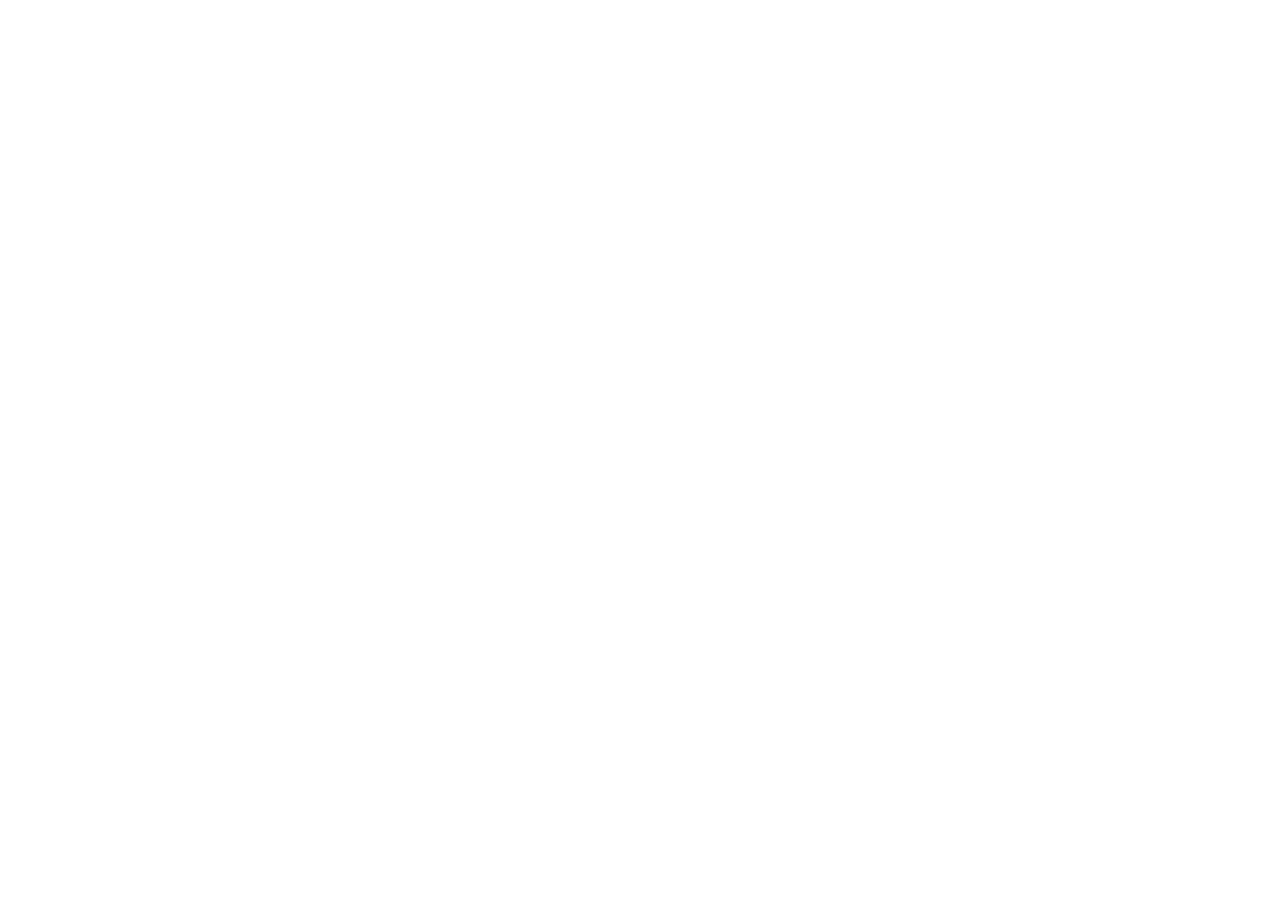
==== index.html @ f5712f43 "arquivo html criado" ====
<!DOCTYPE html>
<html lang="pt-br">
<head>
    <meta charset="UTF-8">
    <meta name="viewport" content="width=device-width, initial-scale=1.0">
    <link rel="shortcut icon" href="favicon.ico" type="image/x-icon">
    <title>Redes Sociais</title>
</head>
<body>
    
</body>
</html>
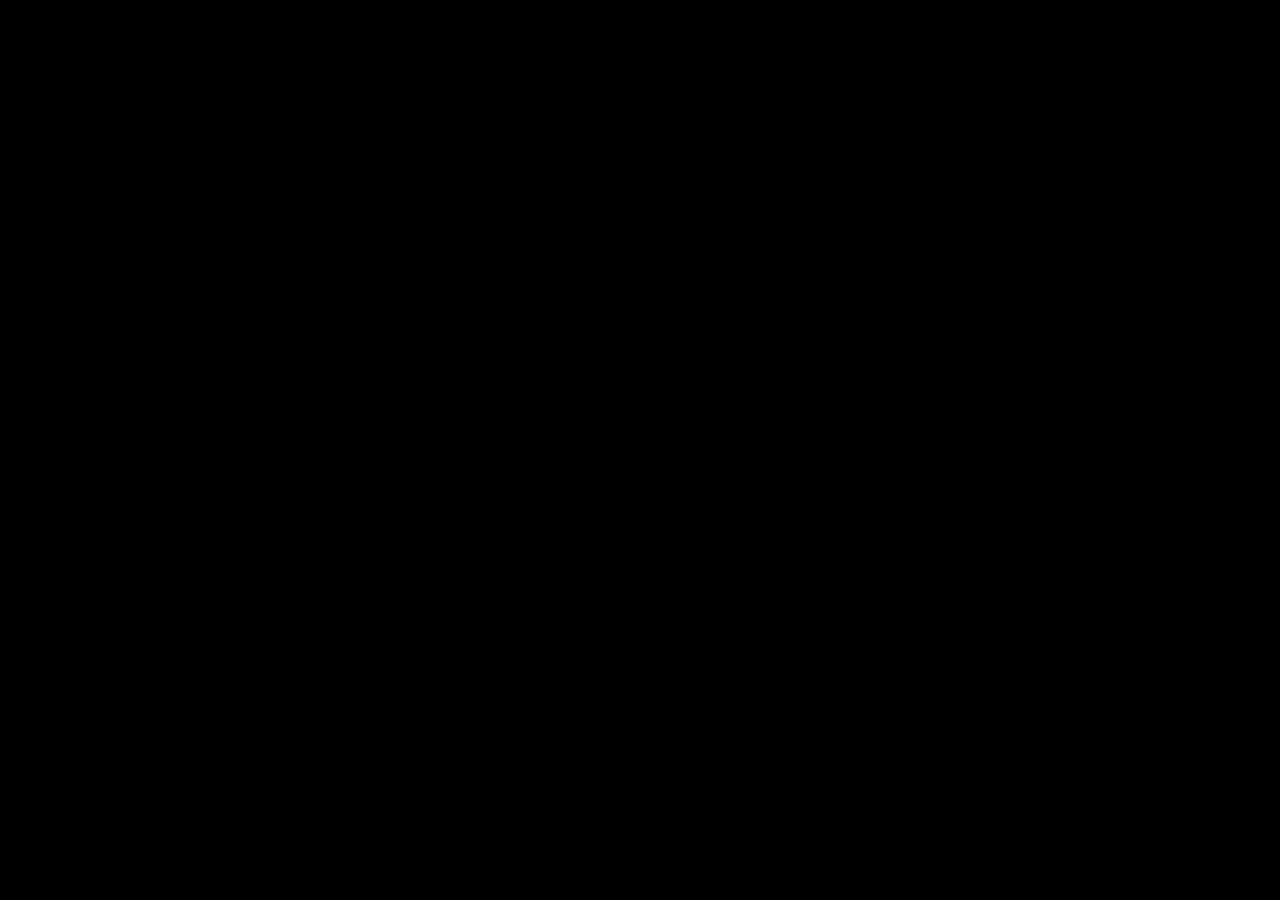
==== commit 8074d013: "realizada divisões dos conteudos" ====
--- a/index.html
+++ b/index.html
@@ -4,9 +4,17 @@
     <meta charset="UTF-8">
     <meta name="viewport" content="width=device-width, initial-scale=1.0">
     <link rel="shortcut icon" href="favicon.ico" type="image/x-icon">
+    <link rel="stylesheet" href="./styles/style.css">
     <title>Redes Sociais</title>
 </head>
 <body>
-    
+    <main>
+        <section id="telefone">
+
+        </section>
+        <section id="redes-sociais">
+
+        </section>
+    </main>
 </body>
 </html>--- a/styles/style.css
+++ b/styles/style.css
@@ -0,0 +1,34 @@
+@charset "UTF-8";
+
+* {
+  padding: 0;
+  margin: 0;
+  font-family: Arial, Helvetica, sans-serif;
+}
+
+html body {
+  height: 100vh;
+  width: 100vw;
+  background-color: black;
+}
+
+body{
+    background: url("../img/fundo-madeira.jpg") no-repeat top center;
+    background-size: cover;
+    background-attachment: fixed;
+}
+
+main {
+  height: 100vh;
+  position: relative;
+}
+
+#telefone {
+  position: absolute;
+  top: 50%;
+  left: 50%;
+  transform: translate(-50%, -50%);
+  height: 627px;
+  width: 311px;
+  background: url("../img/frame-iphone.png") no-repeat;
+}
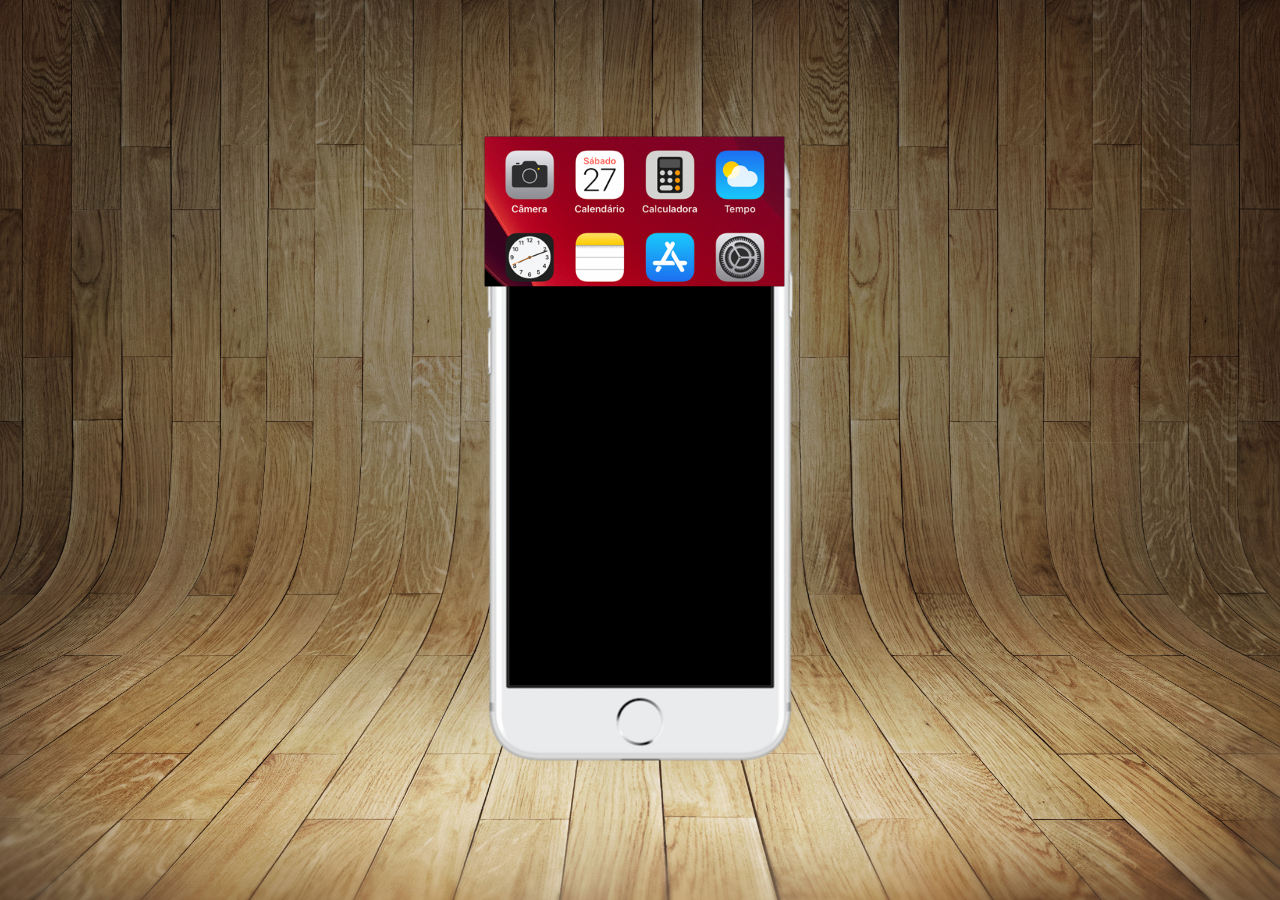
==== commit 5a78d954: "utilizado iframe para carregar a tela home" ====
--- a/index.html
+++ b/index.html
@@ -10,7 +10,7 @@
 <body>
     <main>
         <section id="telefone">
-
+            <iframe src="home.html" name="tela" id="tela" frameborder="0"></iframe>
         </section>
         <section id="redes-sociais">
 
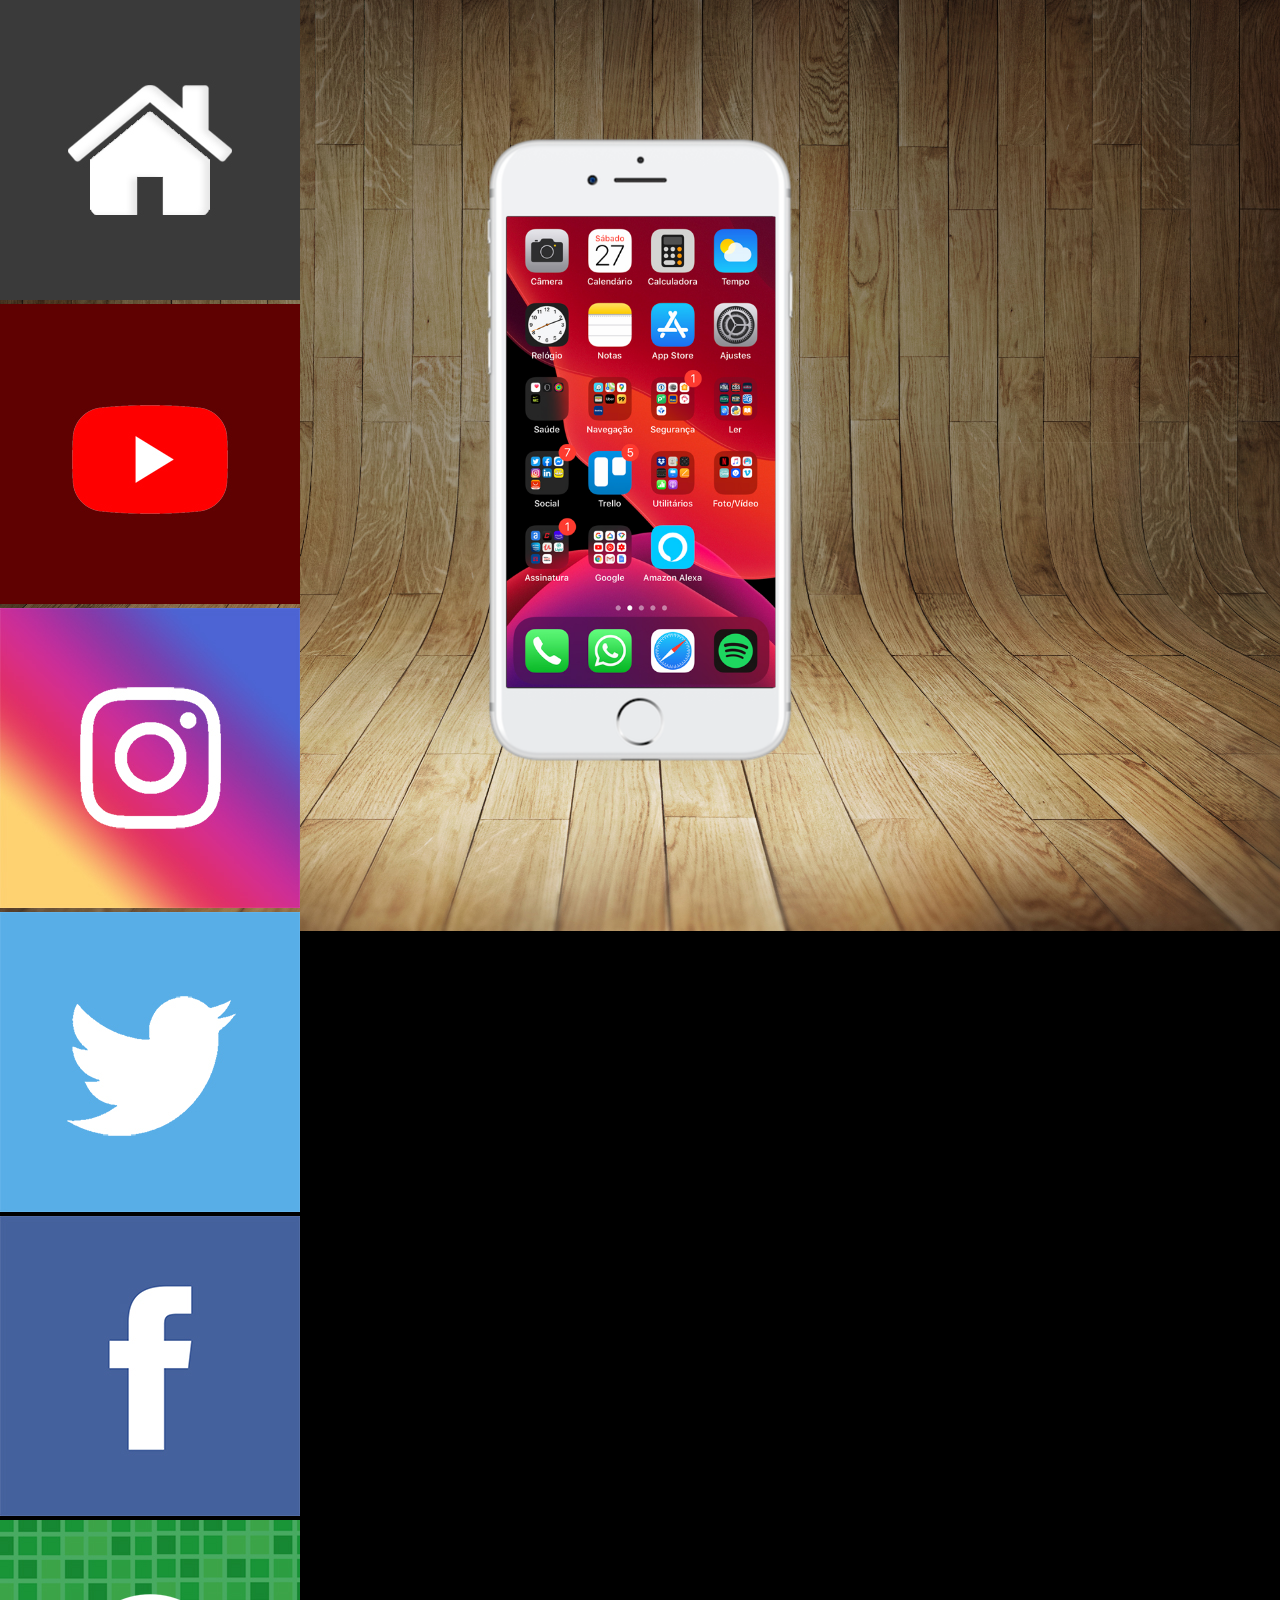
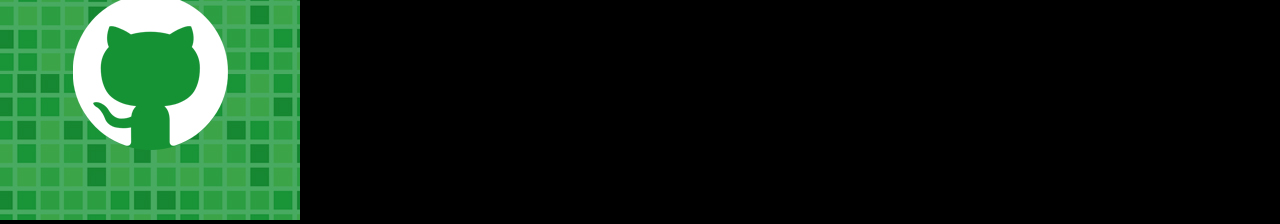
==== commit 95bee7a6: "adicionado os botões" ====
--- a/index.html
+++ b/index.html
@@ -10,10 +10,17 @@
 <body>
     <main>
         <section id="telefone">
-            <iframe src="home.html" name="tela" id="tela" frameborder="0"></iframe>
+            <iframe src="home.html" name="tela" id="tela" frameborder="0">
+                Seu navegador não é compativel com iframe
+            </iframe>
         </section>
         <section id="redes-sociais">
-
+            <a href="#" target="tela"><img src="img/logo-home.jpg" alt="logo-home"></a><br>
+            <a href="#" target="tela"><img src="img/logo-youtube.jpg" alt="logo-youtube"></a><br>
+            <a href="#" target="tela"><img src="img/logo-instagram.jpg" alt="logo-instagram"></a><br>
+            <a href="#" target="tela"><img src="img/logo-twitter.jpg" alt="logo-twitter"></a><br>
+            <a href="#" target="tela"><img src="img/logo-facebook.jpg" alt="logo-facebook"></a><br>
+            <a href="#" target="tela"><img src="img/logo-github.jpg" alt="logo-github"></a>
         </section>
     </main>
 </body>
--- a/styles/style.css
+++ b/styles/style.css
@@ -1,8 +1,8 @@
 @charset "UTF-8";
 
 * {
-  padding: 0;
-  margin: 0;
+  padding: 0px;
+  margin: 0px;
   font-family: Arial, Helvetica, sans-serif;
 }
 
@@ -32,3 +32,11 @@
   width: 311px;
   background: url("../img/frame-iphone.png") no-repeat;
 }
+
+#tela {
+  position: relative;
+  top: 80px;
+  left: 22px;
+  width: 269px;
+  height: 471px;
+}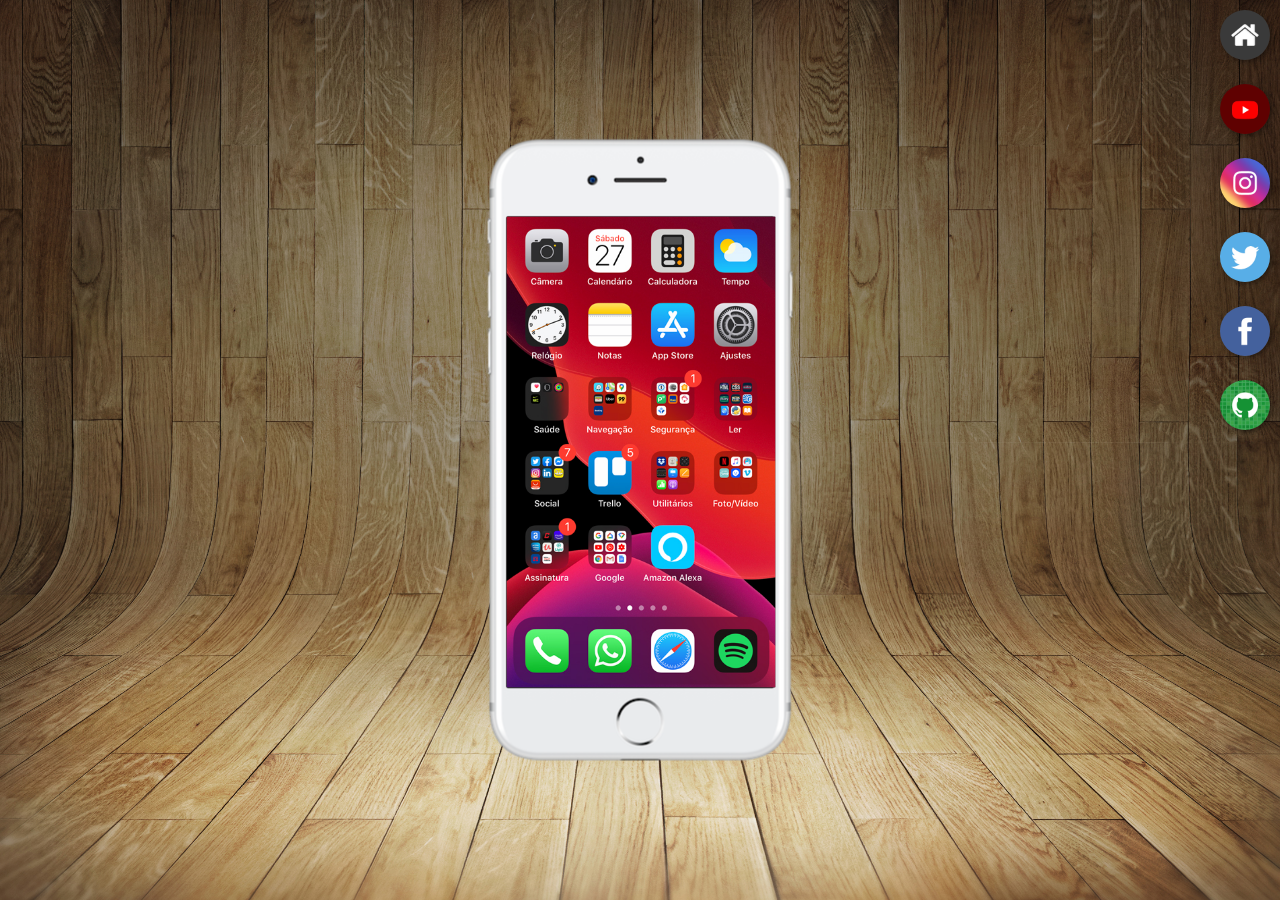
==== commit 6f55856b: "linkado cada pagina" ====
--- a/index.html
+++ b/index.html
@@ -15,12 +15,12 @@
             </iframe>
         </section>
         <section id="redes-sociais">
-            <a href="#" target="tela"><img src="img/logo-home.jpg" alt="logo-home"></a><br>
-            <a href="#" target="tela"><img src="img/logo-youtube.jpg" alt="logo-youtube"></a><br>
-            <a href="#" target="tela"><img src="img/logo-instagram.jpg" alt="logo-instagram"></a><br>
-            <a href="#" target="tela"><img src="img/logo-twitter.jpg" alt="logo-twitter"></a><br>
-            <a href="#" target="tela"><img src="img/logo-facebook.jpg" alt="logo-facebook"></a><br>
-            <a href="#" target="tela"><img src="img/logo-github.jpg" alt="logo-github"></a>
+            <a href="home.html" target="tela"><img src="img/logo-home.jpg" alt="logo-home"></a><br>
+            <a href="youtube.html" target="tela"><img src="img/logo-youtube.jpg" alt="logo-youtube"></a><br>
+            <a href="insta.html" target="tela"><img src="img/logo-instagram.jpg" alt="logo-instagram"></a><br>
+            <a href="twitter.html" target="tela"><img src="img/logo-twitter.jpg" alt="logo-twitter"></a><br>
+            <a href="face.html" target="tela"><img src="img/logo-facebook.jpg" alt="logo-facebook"></a><br>
+            <a href="github.html" target="tela"><img src="img/logo-github.jpg" alt="logo-github"></a>
         </section>
     </main>
 </body>
--- a/styles/style.css
+++ b/styles/style.css
@@ -12,10 +12,10 @@
   background-color: black;
 }
 
-body{
-    background: url("../img/fundo-madeira.jpg") no-repeat top center;
-    background-size: cover;
-    background-attachment: fixed;
+body {
+  background: url("../img/fundo-madeira.jpg") no-repeat top center;
+  background-size: cover;
+  background-attachment: fixed;
 }
 
 main {
@@ -39,4 +39,24 @@
   left: 22px;
   width: 269px;
   height: 471px;
+}
+
+#redes-sociais {
+  text-align: right;
+  
+}
+
+#redes-sociais img {
+  width: 50px;
+  margin: 10px;
+  border-radius: 50%;
+  box-shadow: 2px 2px 5px rgba(0, 0, 0, 0.4);
+  box-sizing: border-box;
+}
+
+#redes-sociais img:hover{
+  border: 2px solid rgba(255, 255, 255, 0.637);
+  box-shadow: 5px 5px 10px rgba(0, 0, 0, 0.623);
+  transition: transform .3s;
+
 }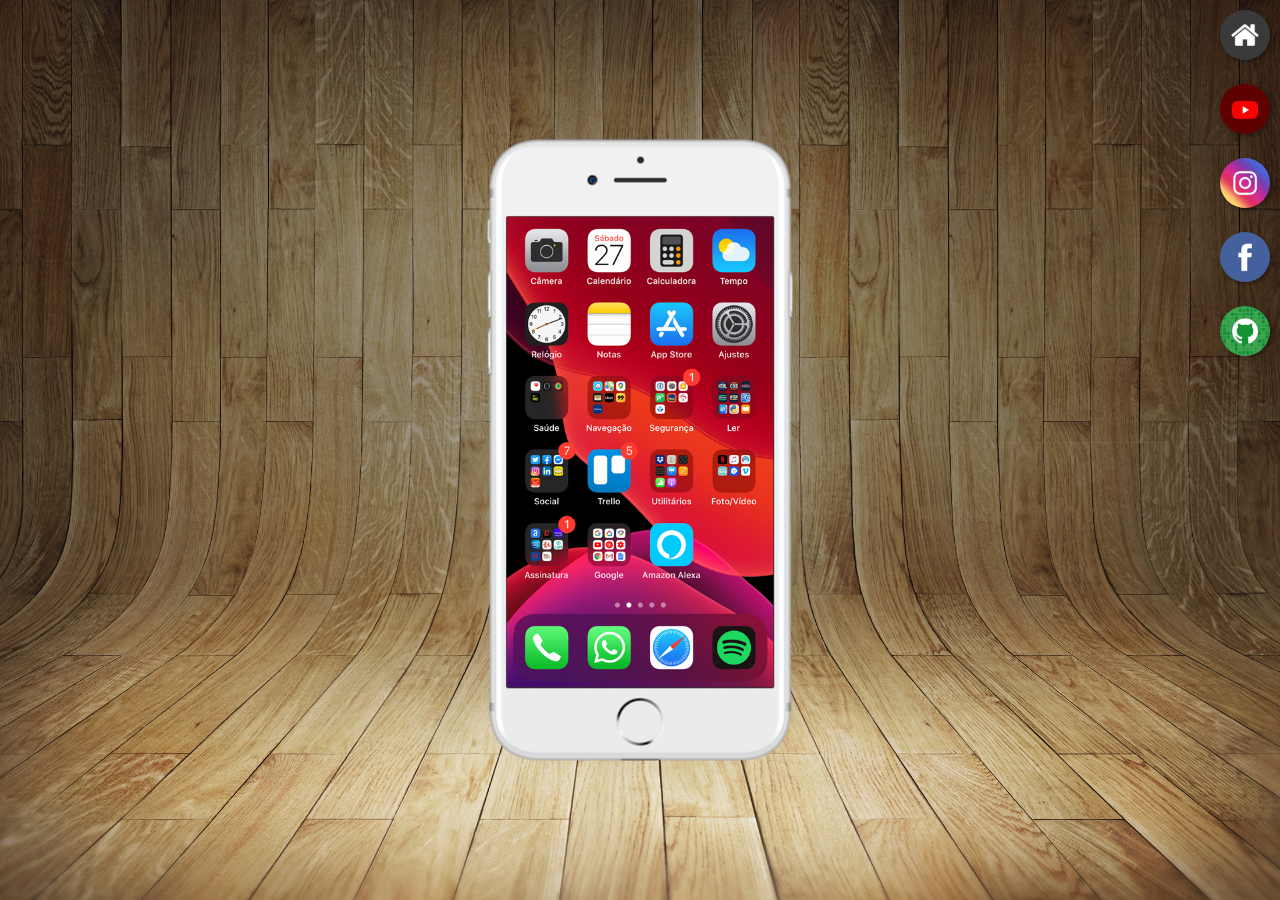
==== commit 17c0b09f: "refatoração" ====
--- a/index.html
+++ b/index.html
@@ -15,12 +15,11 @@
             </iframe>
         </section>
         <section id="redes-sociais">
-            <a href="home.html" target="tela"><img src="img/logo-home.jpg" alt="logo-home"></a><br>
-            <a href="youtube.html" target="tela"><img src="img/logo-youtube.jpg" alt="logo-youtube"></a><br>
-            <a href="insta.html" target="tela"><img src="img/logo-instagram.jpg" alt="logo-instagram"></a><br>
-            <a href="twitter.html" target="tela"><img src="img/logo-twitter.jpg" alt="logo-twitter"></a><br>
-            <a href="face.html" target="tela"><img src="img/logo-facebook.jpg" alt="logo-facebook"></a><br>
-            <a href="github.html" target="tela"><img src="img/logo-github.jpg" alt="logo-github"></a>
+            <a href="home.html" target="tela"><img src="img/logo/logo-home.jpg" alt="logo-home"></a><br>
+            <a href="youtube.html" target="tela"><img src="img/logo/logo-youtube.jpg" alt="logo-youtube"></a><br>
+            <a href="insta.html" target="tela"><img src="img/logo/logo-instagram.jpg" alt="logo-instagram"></a><br>
+            <a href="face.html" target="tela"><img src="img/logo/logo-facebook.jpg" alt="logo-facebook"></a><br>
+            <a href="github.html" target="tela"><img src="img/logo/logo-github.jpg" alt="logo-github"></a>
         </section>
     </main>
 </body>
--- a/styles/style.css
+++ b/styles/style.css
@@ -37,13 +37,12 @@
   position: relative;
   top: 80px;
   left: 22px;
-  width: 269px;
+  width: 267px;
   height: 471px;
 }
 
 #redes-sociais {
   text-align: right;
-  
 }
 
 #redes-sociais img {
@@ -54,9 +53,8 @@
   box-sizing: border-box;
 }
 
-#redes-sociais img:hover{
+#redes-sociais img:hover {
   border: 2px solid rgba(255, 255, 255, 0.637);
   box-shadow: 5px 5px 10px rgba(0, 0, 0, 0.623);
-  transition: transform .3s;
-
-}+  transition: transform 0.3s;
+}
